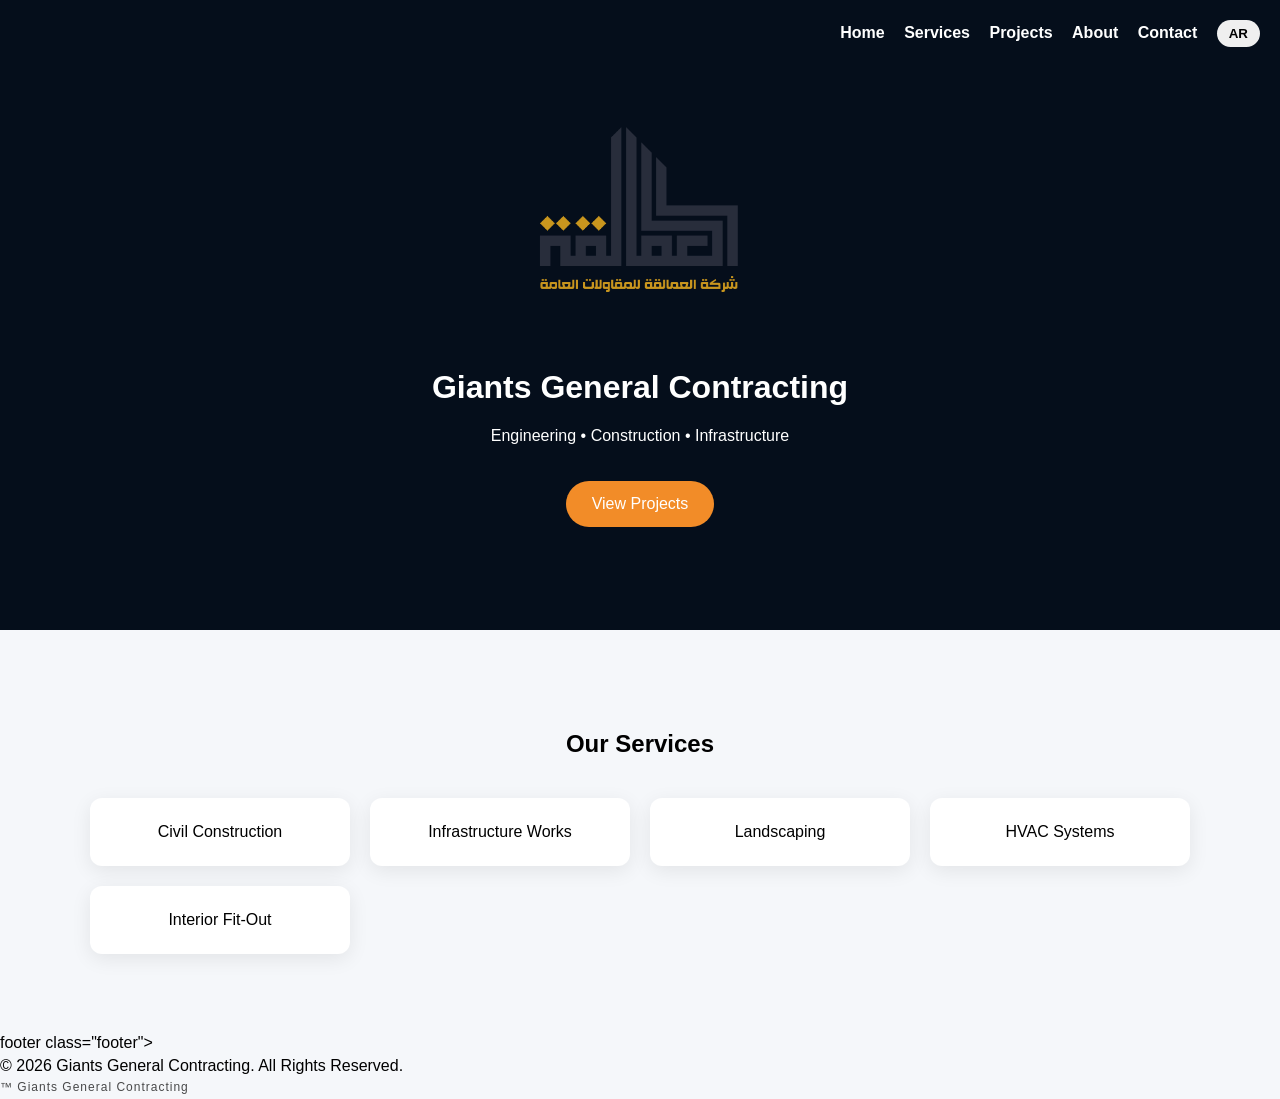
==== index.html @ 9a5f48da "Update index.html" ====
<!DOCTYPE html>
<html lang="en">
<head>
<meta charset="UTF-8">
<meta name="viewport" content="width=device-width, initial-scale=1.0">
<title>Giants General Contracting</title>

<style>
body{margin:0;font-family:Arial;background:#f5f7fa;}

nav{
  position:absolute;
  top:20px;
  right:20px;
  z-index:10;
}

/* لما اللغة عربي */
body[dir="rtl"] nav{
  right:auto;
  left:20px;
}
nav a{color:white;margin-left:15px;text-decoration:none;font-weight:bold;}
nav button{margin-left:15px;padding:6px 12px;border:none;border-radius:20px;cursor:pointer;font-weight:bold;}

/* HERO */
.hero{
  height:70vh;
  background:#0B1F3B;
  display:flex;
  align-items:center;
  justify-content:center;
  text-align:center;
  color:white;
  position:relative;
}
.hero::before{
  content:"";
  position:absolute;
  width:100%;
  height:100%;
  background:rgba(0,0,0,0.55);
}
.hero-content{position:relative;z-index:2;}

.logo{width:220px;margin-bottom:20px;cursor:pointer;}

.btn{
  display:inline-block;
  margin-top:20px;
  padding:14px 26px;
  background:#F28C28;
  color:white;
  border-radius:30px;
  text-decoration:none;
}

.section{padding:80px 20px;text-align:center;background:white;}
.section-dark{background:#f5f7fa;}

.grid{
  display:grid;
  grid-template-columns:repeat(auto-fit,minmax(220px,1fr));
  gap:20px;
  max-width:1100px;
  margin:auto;
  margin-top:40px;
}

.card{
  background:white;
  padding:25px;
  border-radius:12px;
  box-shadow:0 5px 20px rgba(0,0,0,0.08);
}

/* RTL */
body[dir="rtl"]{text-align:right;}

  .footer{
  background:#0B1F3B;
  color:white;
  text-align:center;
  padding:25px 15px;
  margin-top:50px;
}

.footer-content p{
  margin:5px 0;
}

.tm{
  font-size:12px;
  opacity:0.7;
  letter-spacing:1px;
}
  
</style>
  
</head>

<body>

<div class="hero">

  <nav>
    <a href="index.html"
   data-en="Home"
   data-ar="الرئيسية">Home</a>

<a href="services.html"
   data-en="Services"
   data-ar="الخدمات">Services</a>

<a href="projects.html"
   data-en="Projects"
   data-ar="المشاريع">Projects</a>

<a href="about.html"
   data-en="About"
   data-ar="من نحن">About</a>

<a href="contact.html"
   data-en="Contact"
   data-ar="تواصل معنا">Contact</a>

    <button onclick="toggleLang()">AR</button>
  </nav>

  <div class="hero-content">

    <a href="index.html">
      <img src="assets/logo.png" class="logo">
    </a>

    <h1 data-en="Giants General Contracting" data-ar="العمالقة للمقاولات العامة">
      Giants General Contracting
    </h1>

    <p data-en="Engineering • Construction • Infrastructure"
       data-ar="هندسة • إنشاءات • بنية تحتية">
      Engineering • Construction • Infrastructure
    </p>

    <a href="projects.html" class="btn"
       data-en="View Projects" data-ar="مشاهدة المشاريع">
       View Projects
    </a>

  </div>
</div>

<div class="section section-dark">
  <h2 data-en="Our Services" data-ar="خدماتنا">Our Services</h2>

  <div class="grid">
    <div class="card" data-en="Civil Construction" data-ar="إنشاءات مدنية">Civil Construction</div>
    <div class="card" data-en="Infrastructure Works" data-ar="أعمال البنية التحتية">Infrastructure Works</div>
    <div class="card" data-en="Landscaping" data-ar="أعمال الزراعات وشبكات الري">Landscaping</div>
    <div class="card" data-en="HVAC Systems" data-ar="أنظمة التكييف">HVAC Systems</div>
    <div class="card" data-en="Interior Fit-Out" data-ar="تشطيبات داخلية">Interior Fit-Out</div>
  </div>
</div>

<script>
let currentLang = "en";

// تحميل اللغة المحفوظة أول ما الصفحة تفتح
window.onload = function () {
  const savedLang = localStorage.getItem("lang");

  if (savedLang) {
    currentLang = savedLang;
    applyLang();
  }
};

// تغيير اللغة
function toggleLang(){
  currentLang = currentLang === "en" ? "ar" : "en";

  // حفظ اللغة
  localStorage.setItem("lang", currentLang);

  applyLang();
}

// تطبيق اللغة على الصفحة
function applyLang(){
  document.querySelectorAll("[data-en]").forEach(el=>{
    el.textContent = el.getAttribute("data-" + currentLang);
  });

  document.body.dir = currentLang === "ar" ? "rtl" : "ltr";

  document.querySelector("button").textContent =
    currentLang === "en" ? "AR" : "EN";
}
</script>
footer class="footer">

  <div class="footer-content">

    <p data-en="© 2026 Giants General Contracting. All Rights Reserved."
       data-ar="© 2026 العمالقة للمقاولات العامة. جميع الحقوق محفوظة.">
      © 2026 Giants General Contracting. All Rights Reserved.
    </p>

    <p class="tm">™ Giants General Contracting</p>

  </div>

</footer>
</body>
</html>
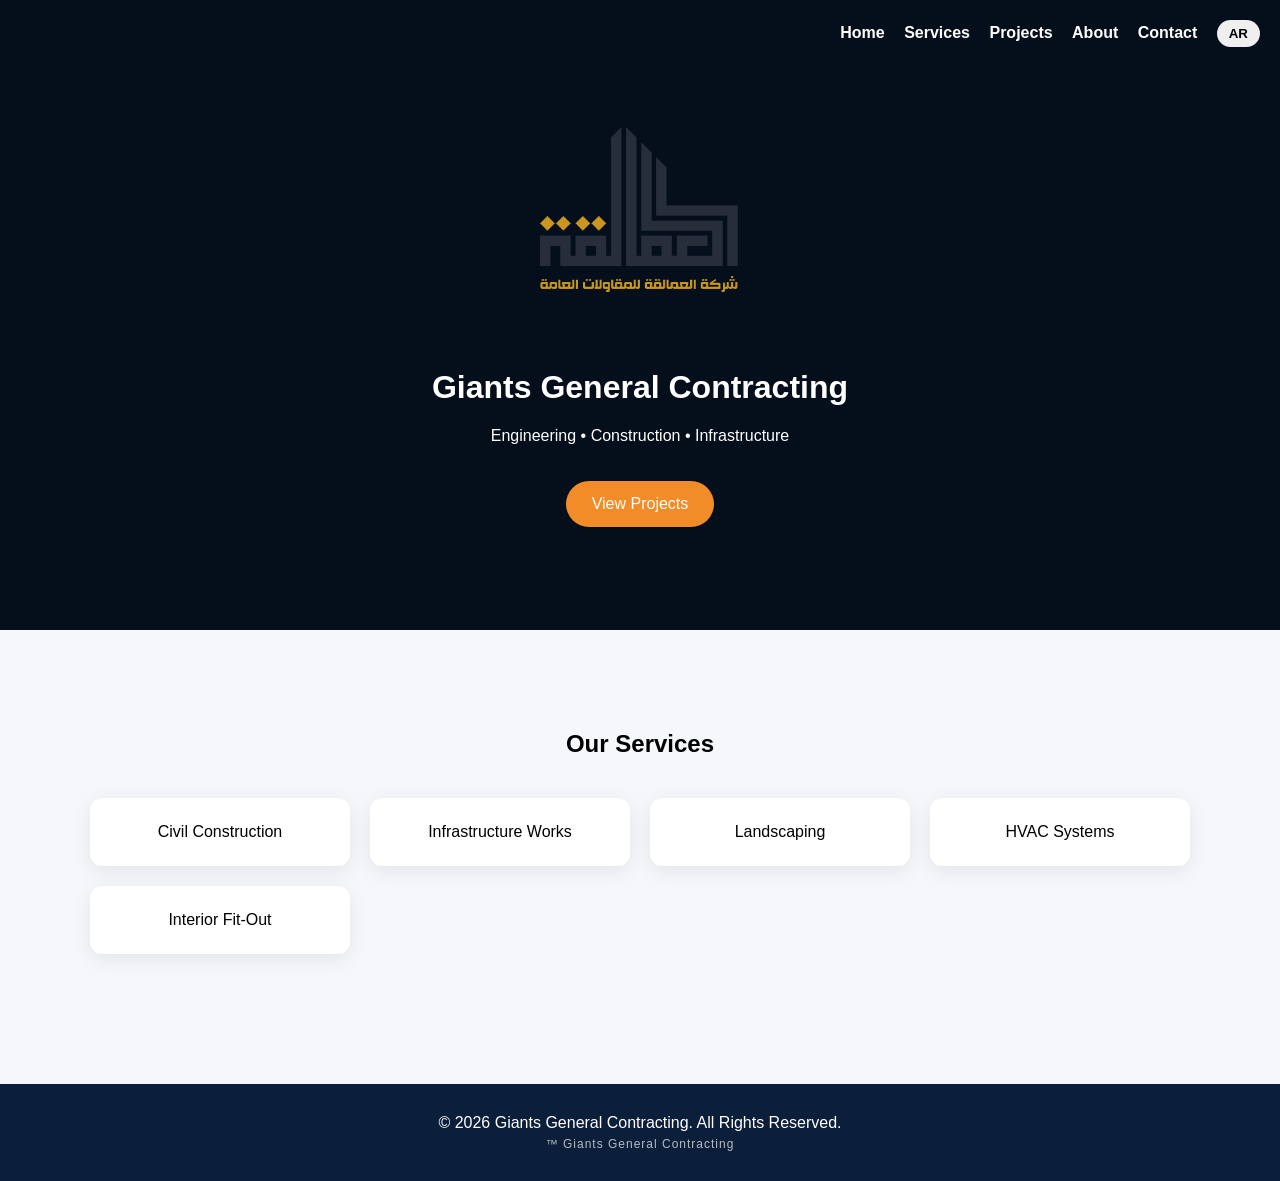
==== commit 43c0c233: "Update index.html" ====
--- a/index.html
+++ b/index.html
@@ -77,7 +77,7 @@
 /* RTL */
 body[dir="rtl"]{text-align:right;}
 
-  .footer{
+.footer{
   background:#0B1F3B;
   color:white;
   text-align:center;
@@ -197,7 +197,7 @@
     currentLang === "en" ? "AR" : "EN";
 }
 </script>
-footer class="footer">
+<footer class="footer">
 
   <div class="footer-content">
 
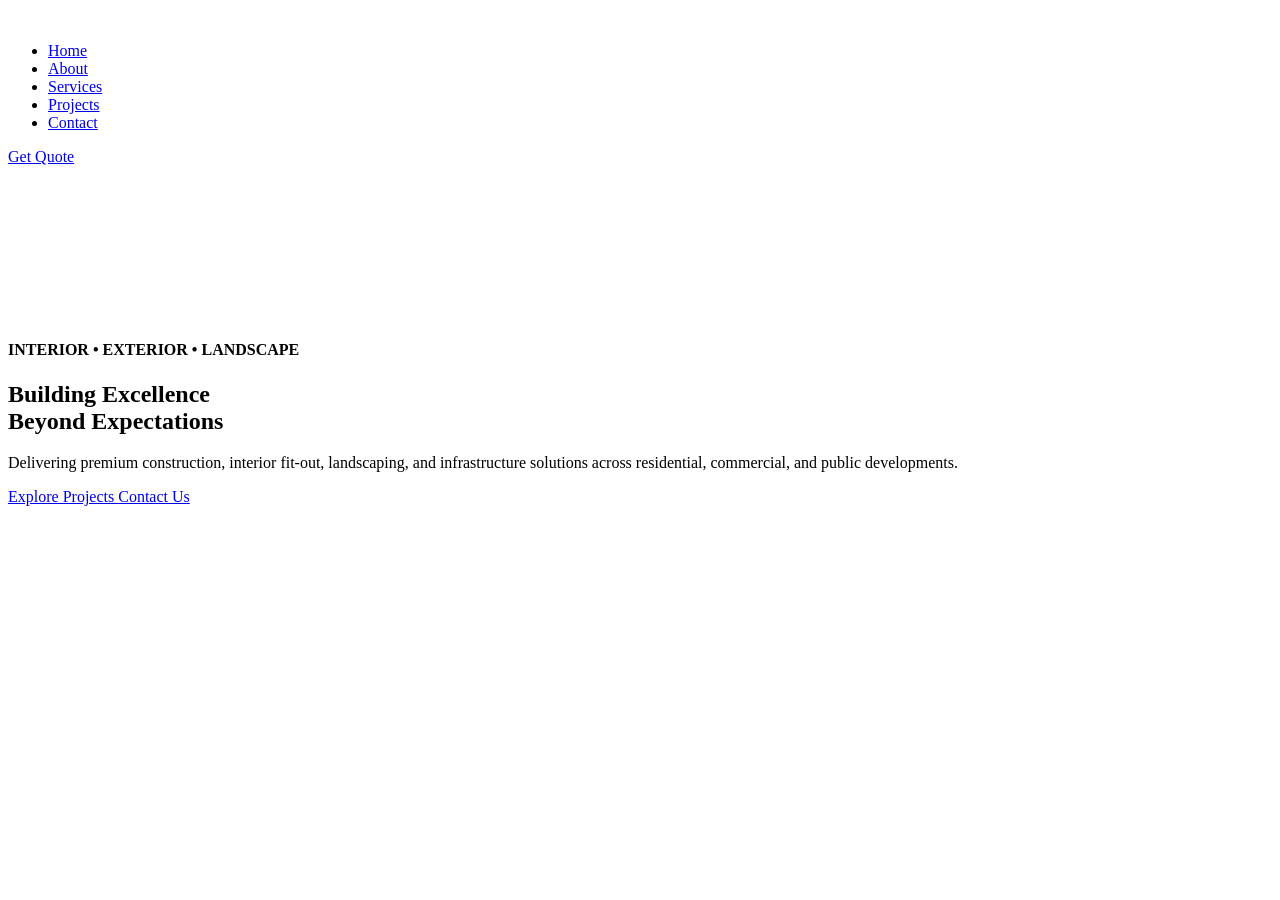
==== commit 89c7f435: "Update index.html" ====
--- a/index.html
+++ b/index.html
@@ -1,215 +1,111 @@
 <!DOCTYPE html>
 <html lang="en">
+
 <head>
+
 <meta charset="UTF-8">
 <meta name="viewport" content="width=device-width, initial-scale=1.0">
+
 <title>Giants General Contracting</title>
 
-<style>
-body{margin:0;font-family:Arial;background:#f5f7fa;}
+<link rel="preconnect" href="https://fonts.googleapis.com">
+<link rel="preconnect" href="https://fonts.gstatic.com" crossorigin>
 
-nav{
-  position:absolute;
-  top:20px;
-  right:20px;
-  z-index:10;
-}
+<link href="https://fonts.googleapis.com/css2?family=Inter:wght@300;400;500;600&family=Poppins:wght@400;500;600;700;800&display=swap" rel="stylesheet">
 
-/* لما اللغة عربي */
-body[dir="rtl"] nav{
-  right:auto;
-  left:20px;
-}
-nav a{color:white;margin-left:15px;text-decoration:none;font-weight:bold;}
-nav button{margin-left:15px;padding:6px 12px;border:none;border-radius:20px;cursor:pointer;font-weight:bold;}
+<link rel="stylesheet" href="css/style.css">
 
-/* HERO */
-.hero{
-  height:70vh;
-  background:#0B1F3B;
-  display:flex;
-  align-items:center;
-  justify-content:center;
-  text-align:center;
-  color:white;
-  position:relative;
-}
-.hero::before{
-  content:"";
-  position:absolute;
-  width:100%;
-  height:100%;
-  background:rgba(0,0,0,0.55);
-}
-.hero-content{position:relative;z-index:2;}
-
-.logo{width:220px;margin-bottom:20px;cursor:pointer;}
-
-.btn{
-  display:inline-block;
-  margin-top:20px;
-  padding:14px 26px;
-  background:#F28C28;
-  color:white;
-  border-radius:30px;
-  text-decoration:none;
-}
-
-.section{padding:80px 20px;text-align:center;background:white;}
-.section-dark{background:#f5f7fa;}
-
-.grid{
-  display:grid;
-  grid-template-columns:repeat(auto-fit,minmax(220px,1fr));
-  gap:20px;
-  max-width:1100px;
-  margin:auto;
-  margin-top:40px;
-}
-
-.card{
-  background:white;
-  padding:25px;
-  border-radius:12px;
-  box-shadow:0 5px 20px rgba(0,0,0,0.08);
-}
-
-/* RTL */
-body[dir="rtl"]{text-align:right;}
-
-.footer{
-  background:#0B1F3B;
-  color:white;
-  text-align:center;
-  padding:25px 15px;
-  margin-top:50px;
-}
-
-.footer-content p{
-  margin:5px 0;
-}
-
-.tm{
-  font-size:12px;
-  opacity:0.7;
-  letter-spacing:1px;
-}
-  
-</style>
-  
 </head>
 
 <body>
 
-<div class="hero">
+<header>
 
-  <nav>
-    <a href="index.html"
-   data-en="Home"
-   data-ar="الرئيسية">Home</a>
+<nav class="navbar">
 
-<a href="services.html"
-   data-en="Services"
-   data-ar="الخدمات">Services</a>
-
-<a href="projects.html"
-   data-en="Projects"
-   data-ar="المشاريع">Projects</a>
-
-<a href="about.html"
-   data-en="About"
-   data-ar="من نحن">About</a>
-
-<a href="contact.html"
-   data-en="Contact"
-   data-ar="تواصل معنا">Contact</a>
-
-    <button onclick="toggleLang()">AR</button>
-  </nav>
-
-  <div class="hero-content">
-
-    <a href="index.html">
-      <img src="assets/logo.png" class="logo">
-    </a>
-
-    <h1 data-en="Giants General Contracting" data-ar="العمالقة للمقاولات العامة">
-      Giants General Contracting
-    </h1>
-
-    <p data-en="Engineering • Construction • Infrastructure"
-       data-ar="هندسة • إنشاءات • بنية تحتية">
-      Engineering • Construction • Infrastructure
-    </p>
-
-    <a href="projects.html" class="btn"
-       data-en="View Projects" data-ar="مشاهدة المشاريع">
-       View Projects
-    </a>
-
-  </div>
+<div class="logo">
+<img src="assets/images/logo.png" alt="">
 </div>
 
-<div class="section section-dark">
-  <h2 data-en="Our Services" data-ar="خدماتنا">Our Services</h2>
+<ul class="nav-links">
 
-  <div class="grid">
-    <div class="card" data-en="Civil Construction" data-ar="إنشاءات مدنية">Civil Construction</div>
-    <div class="card" data-en="Infrastructure Works" data-ar="أعمال البنية التحتية">Infrastructure Works</div>
-    <div class="card" data-en="Landscaping" data-ar="أعمال الزراعات وشبكات الري">Landscaping</div>
-    <div class="card" data-en="HVAC Systems" data-ar="أنظمة التكييف">HVAC Systems</div>
-    <div class="card" data-en="Interior Fit-Out" data-ar="تشطيبات داخلية">Interior Fit-Out</div>
-  </div>
+<li><a href="#">Home</a></li>
+<li><a href="#">About</a></li>
+<li><a href="#">Services</a></li>
+<li><a href="#">Projects</a></li>
+<li><a href="#">Contact</a></li>
+
+</ul>
+
+<div class="nav-right">
+
+<a class="btn-outline" href="#">
+Get Quote
+</a>
+
 </div>
 
-<script>
-let currentLang = "en";
+<div class="menu-btn">
 
-// تحميل اللغة المحفوظة أول ما الصفحة تفتح
-window.onload = function () {
-  const savedLang = localStorage.getItem("lang");
+<span></span>
+<span></span>
+<span></span>
 
-  if (savedLang) {
-    currentLang = savedLang;
-    applyLang();
-  }
-};
+</div>
 
-// تغيير اللغة
-function toggleLang(){
-  currentLang = currentLang === "en" ? "ar" : "en";
+</nav>
 
-  // حفظ اللغة
-  localStorage.setItem("lang", currentLang);
+</header>
 
-  applyLang();
-}
 
-// تطبيق اللغة على الصفحة
-function applyLang(){
-  document.querySelectorAll("[data-en]").forEach(el=>{
-    el.textContent = el.getAttribute("data-" + currentLang);
-  });
 
-  document.body.dir = currentLang === "ar" ? "rtl" : "ltr";
+<section class="hero">
 
-  document.querySelector("button").textContent =
-    currentLang === "en" ? "AR" : "EN";
-}
-</script>
-<footer class="footer">
+<video autoplay muted loop playsinline>
 
-  <div class="footer-content">
+<source src="assets/video/hero.mp4" type="video/mp4">
 
-    <p data-en="© 2026 Giants General Contracting. All Rights Reserved."
-       data-ar="© 2026 العمالقة للمقاولات العامة. جميع الحقوق محفوظة.">
-      © 2026 Giants General Contracting. All Rights Reserved.
-    </p>
+</video>
 
-    <p class="tm">™ Giants General Contracting</p>
+<div class="overlay"></div>
 
-  </div>
+<div class="hero-content">
 
-</footer>
+<h4>INTERIOR • EXTERIOR • LANDSCAPE</h4>
+
+<h1>
+Building Excellence<br>
+Beyond Expectations
+</h1>
+
+<p>
+
+Delivering premium construction,
+interior fit-out, landscaping,
+and infrastructure solutions
+across residential,
+commercial, and public developments.
+
+</p>
+
+<div class="hero-buttons">
+
+<a href="#" class="btn-primary">
+Explore Projects
+</a>
+
+<a href="#" class="btn-secondary">
+Contact Us
+</a>
+
+</div>
+
+</div>
+
+</section>
+
+<script src="js/main.js"></script>
+
 </body>
+
 </html>
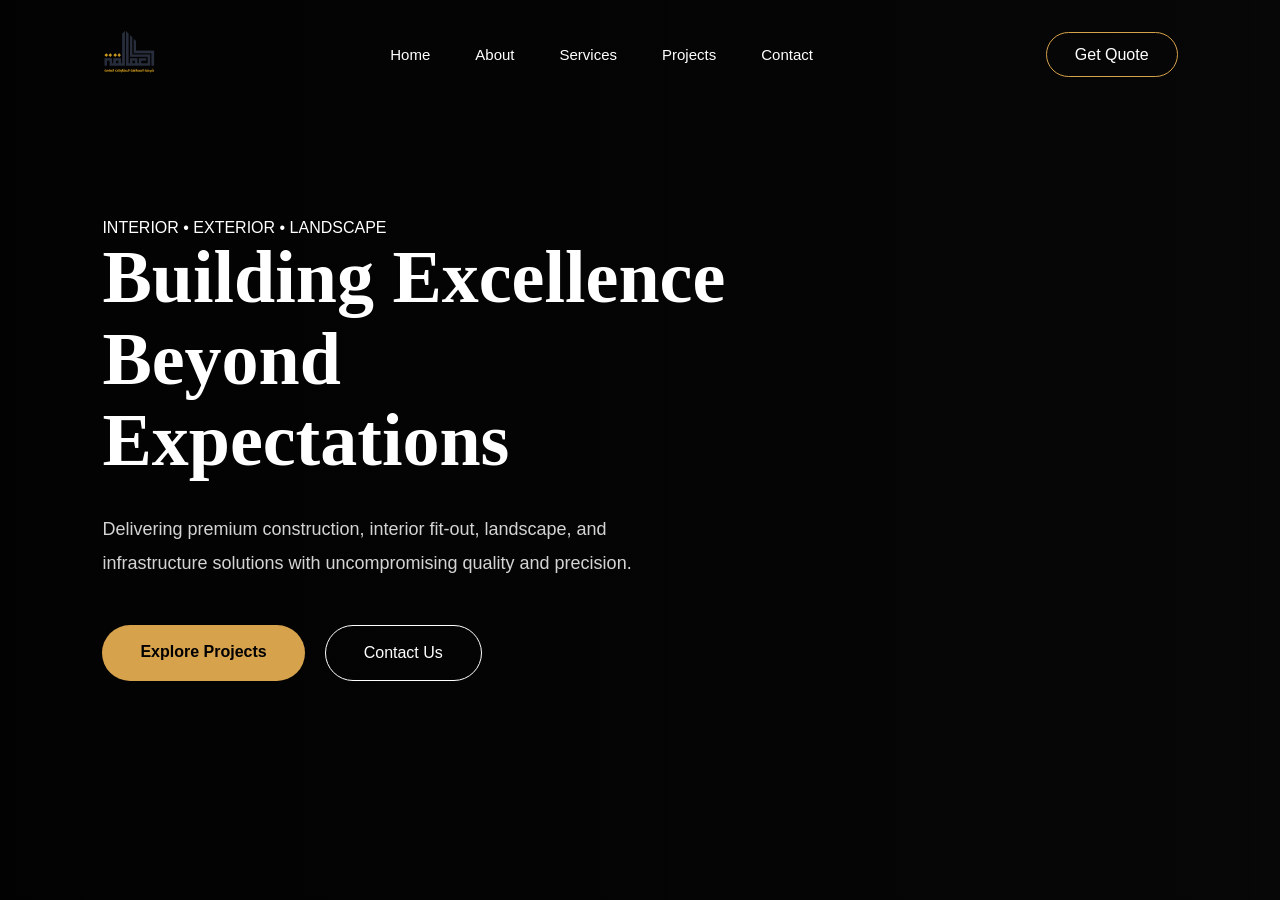
==== commit 007f5df5: "Update index.html" ====
--- a/index.html
+++ b/index.html
@@ -61,46 +61,36 @@
 
 <section class="hero">
 
-<video autoplay muted loop playsinline>
+    <div class="overlay"></div>
 
-<source src="assets/video/hero.mp4" type="video/mp4">
+    <div class="hero-content">
 
-</video>
+        <span class="hero-subtitle">INTERIOR • EXTERIOR • LANDSCAPE</span>
 
-<div class="overlay"></div>
+        <h1>
+            Building Excellence<br>
+            Beyond Expectations
+        </h1>
 
-<div class="hero-content">
+        <p>
+            Delivering premium construction, interior fit-out,
+            landscape, and infrastructure solutions with
+            uncompromising quality and precision.
+        </p>
 
-<h4>INTERIOR • EXTERIOR • LANDSCAPE</h4>
+        <div class="hero-buttons">
 
-<h1>
-Building Excellence<br>
-Beyond Expectations
-</h1>
+            <a href="#" class="btn-primary">
+                Explore Projects
+            </a>
 
-<p>
+            <a href="#" class="btn-secondary">
+                Contact Us
+            </a>
 
-Delivering premium construction,
-interior fit-out, landscaping,
-and infrastructure solutions
-across residential,
-commercial, and public developments.
+        </div>
 
-</p>
-
-<div class="hero-buttons">
-
-<a href="#" class="btn-primary">
-Explore Projects
-</a>
-
-<a href="#" class="btn-secondary">
-Contact Us
-</a>
-
-</div>
-
-</div>
+    </div>
 
 </section>
 
--- a/css/style.css
+++ b/css/style.css
@@ -0,0 +1,338 @@
+*{
+margin:0;
+padding:0;
+box-sizing:border-box;
+}
+
+.navbar{
+
+position:fixed;
+
+top:0;
+left:0;
+
+width:100%;
+
+display:flex;
+
+justify-content:space-between;
+align-items:center;
+
+padding:25px 8%;
+
+z-index:999;
+
+transition:.4s;
+
+}
+
+.navbar.scrolled{
+
+background:rgba(8,8,8,.92);
+
+backdrop-filter:blur(12px);
+
+padding:18px 8%;
+
+}
+
+.logo img{
+
+height:55px;
+
+}
+
+.nav-links{
+
+display:flex;
+
+gap:45px;
+
+}
+
+.nav-links a{
+
+font-size:15px;
+
+font-weight:500;
+
+transition:.3s;
+
+position:relative;
+
+}
+
+.nav-links a::after{
+
+content:"";
+
+position:absolute;
+
+bottom:-8px;
+left:0;
+
+width:0;
+height:2px;
+
+background:#d6a24c;
+
+transition:.3s;
+
+}
+
+.nav-links a:hover::after{
+
+width:100%;
+
+}
+
+.btn-outline{
+
+padding:13px 28px;
+
+border:1px solid #d6a24c;
+
+border-radius:50px;
+
+transition:.4s;
+
+}
+
+.btn-outline:hover{
+
+background:#d6a24c;
+
+color:black;
+
+}
+
+.hero{
+
+position:relative;
+
+height:100vh;
+
+display:flex;
+
+align-items:center;
+
+overflow:hidden;
+
+}
+
+.hero video{
+
+position:absolute;
+
+width:100%;
+height:100%;
+
+object-fit:cover;
+
+}
+
+.overlay{
+
+position:absolute;
+
+width:100%;
+height:100%;
+
+background:linear-gradient(
+
+90deg,
+
+rgba(0,0,0,.80),
+
+rgba(0,0,0,.40)
+
+);
+
+}
+
+.hero-content{
+
+position:relative;
+
+z-index:10;
+
+padding-left:8%;
+
+max-width:760px;
+
+}
+
+.hero h4{
+
+color:#d6a24c;
+
+font-size:16px;
+
+letter-spacing:4px;
+
+margin-bottom:20px;
+
+}
+
+.hero h1{
+
+font-size:74px;
+
+font-family:Poppins;
+
+line-height:1.1;
+
+margin-bottom:30px;
+
+}
+
+.hero p{
+
+font-size:18px;
+
+line-height:34px;
+
+color:#d4d4d4;
+
+max-width:600px;
+
+margin-bottom:45px;
+
+}
+
+.hero-buttons{
+
+display:flex;
+
+gap:20px;
+
+}
+
+.btn-primary{
+
+background:#d6a24c;
+
+color:black;
+
+padding:18px 38px;
+
+border-radius:50px;
+
+font-weight:600;
+
+transition:.4s;
+
+}
+
+.btn-primary:hover{
+
+transform:translateY(-5px);
+
+}
+
+.btn-secondary{
+
+padding:18px 38px;
+
+border:1px solid white;
+
+border-radius:50px;
+
+transition:.4s;
+
+}
+
+.btn-secondary:hover{
+
+background:white;
+
+color:black;
+
+}
+
+.menu-btn{
+
+display:none;
+
+flex-direction:column;
+
+gap:5px;
+
+cursor:pointer;
+
+}
+
+.menu-btn span{
+
+width:28px;
+height:3px;
+
+background:white;
+
+}
+
+@media(max-width:991px){
+
+.nav-links{
+
+display:none;
+
+}
+
+.btn-outline{
+
+display:none;
+
+}
+
+.menu-btn{
+
+display:flex;
+
+}
+
+.hero h1{
+
+font-size:48px;
+
+}
+
+.hero p{
+
+font-size:16px;
+
+line-height:28px;
+
+}
+
+.hero-buttons{
+
+flex-direction:column;
+
+align-items:flex-start;
+
+}
+
+}
+
+html{
+scroll-behavior:smooth;
+}
+
+body{
+
+font-family:'Inter',sans-serif;
+background:#0b0b0b;
+color:white;
+overflow-x:hidden;
+
+}
+
+a{
+text-decoration:none;
+color:white;
+}
+
+li{
+list-style:none;
+}
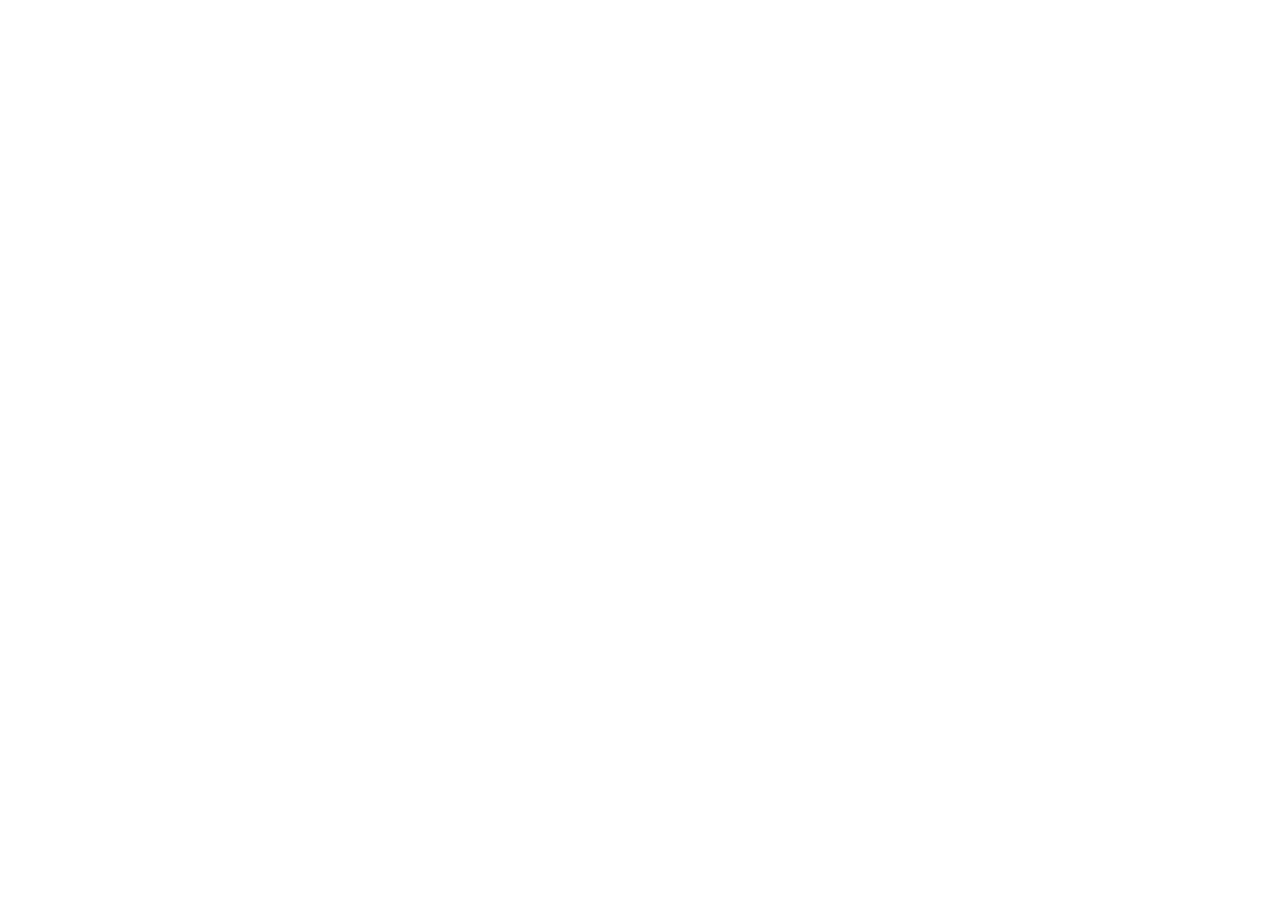
==== commit 67b30591: "Add files via upload" ====
--- a/index.html
+++ b/index.html
@@ -1,101 +1,24 @@
-<!DOCTYPE html>
+<!doctype html>
 <html lang="en">
-
-<head>
-
-<meta charset="UTF-8">
-<meta name="viewport" content="width=device-width, initial-scale=1.0">
-
-<title>Giants General Contracting</title>
-
-<link rel="preconnect" href="https://fonts.googleapis.com">
-<link rel="preconnect" href="https://fonts.gstatic.com" crossorigin>
-
-<link href="https://fonts.googleapis.com/css2?family=Inter:wght@300;400;500;600&family=Poppins:wght@400;500;600;700;800&display=swap" rel="stylesheet">
-
-<link rel="stylesheet" href="css/style.css">
-
-</head>
-
-<body>
-
-<header>
-
-<nav class="navbar">
-
-<div class="logo">
-<img src="assets/images/logo.png" alt="">
-</div>
-
-<ul class="nav-links">
-
-<li><a href="#">Home</a></li>
-<li><a href="#">About</a></li>
-<li><a href="#">Services</a></li>
-<li><a href="#">Projects</a></li>
-<li><a href="#">Contact</a></li>
-
-</ul>
-
-<div class="nav-right">
-
-<a class="btn-outline" href="#">
-Get Quote
-</a>
-
-</div>
-
-<div class="menu-btn">
-
-<span></span>
-<span></span>
-<span></span>
-
-</div>
-
-</nav>
-
-</header>
-
-
-
-<section class="hero">
-
-    <div class="overlay"></div>
-
-    <div class="hero-content">
-
-        <span class="hero-subtitle">INTERIOR • EXTERIOR • LANDSCAPE</span>
-
-        <h1>
-            Building Excellence<br>
-            Beyond Expectations
-        </h1>
-
-        <p>
-            Delivering premium construction, interior fit-out,
-            landscape, and infrastructure solutions with
-            uncompromising quality and precision.
-        </p>
-
-        <div class="hero-buttons">
-
-            <a href="#" class="btn-primary">
-                Explore Projects
-            </a>
-
-            <a href="#" class="btn-secondary">
-                Contact Us
-            </a>
-
-        </div>
-
-    </div>
-
-</section>
-
-<script src="js/main.js"></script>
-
-</body>
-
+  <head>
+    <meta charset="UTF-8" />
+    <meta name="viewport" content="width=device-width, initial-scale=1.0" />
+    <meta
+      name="description"
+      content="Integrated landscape, irrigation, finishing, accessibility and HVAC execution by Giants General Contracting."
+    />
+    <meta name="theme-color" content="#172033" />
+    <link rel="icon" type="image/png" href="/assets/images/logo.png" />
+    <link rel="stylesheet" href="/assets/style.css" />
+    <link rel="stylesheet" href="/assets/motion.css" />
+    <link rel="stylesheet" href="/assets/project-gallery.css?v=2" />
+    <title>Giants General Contracting | Landscape & Irrigation</title>
+  </head>
+  <body>
+    <div id="app"></div>
+    <noscript>This website requires JavaScript to display its content.</noscript>
+    <script type="module" src="/assets/app.js?v=3"></script>
+    <script type="module" src="/assets/motion.js"></script>
+    <script type="module" src="/assets/project-gallery.js?v=3"></script>
+  </body>
 </html>
